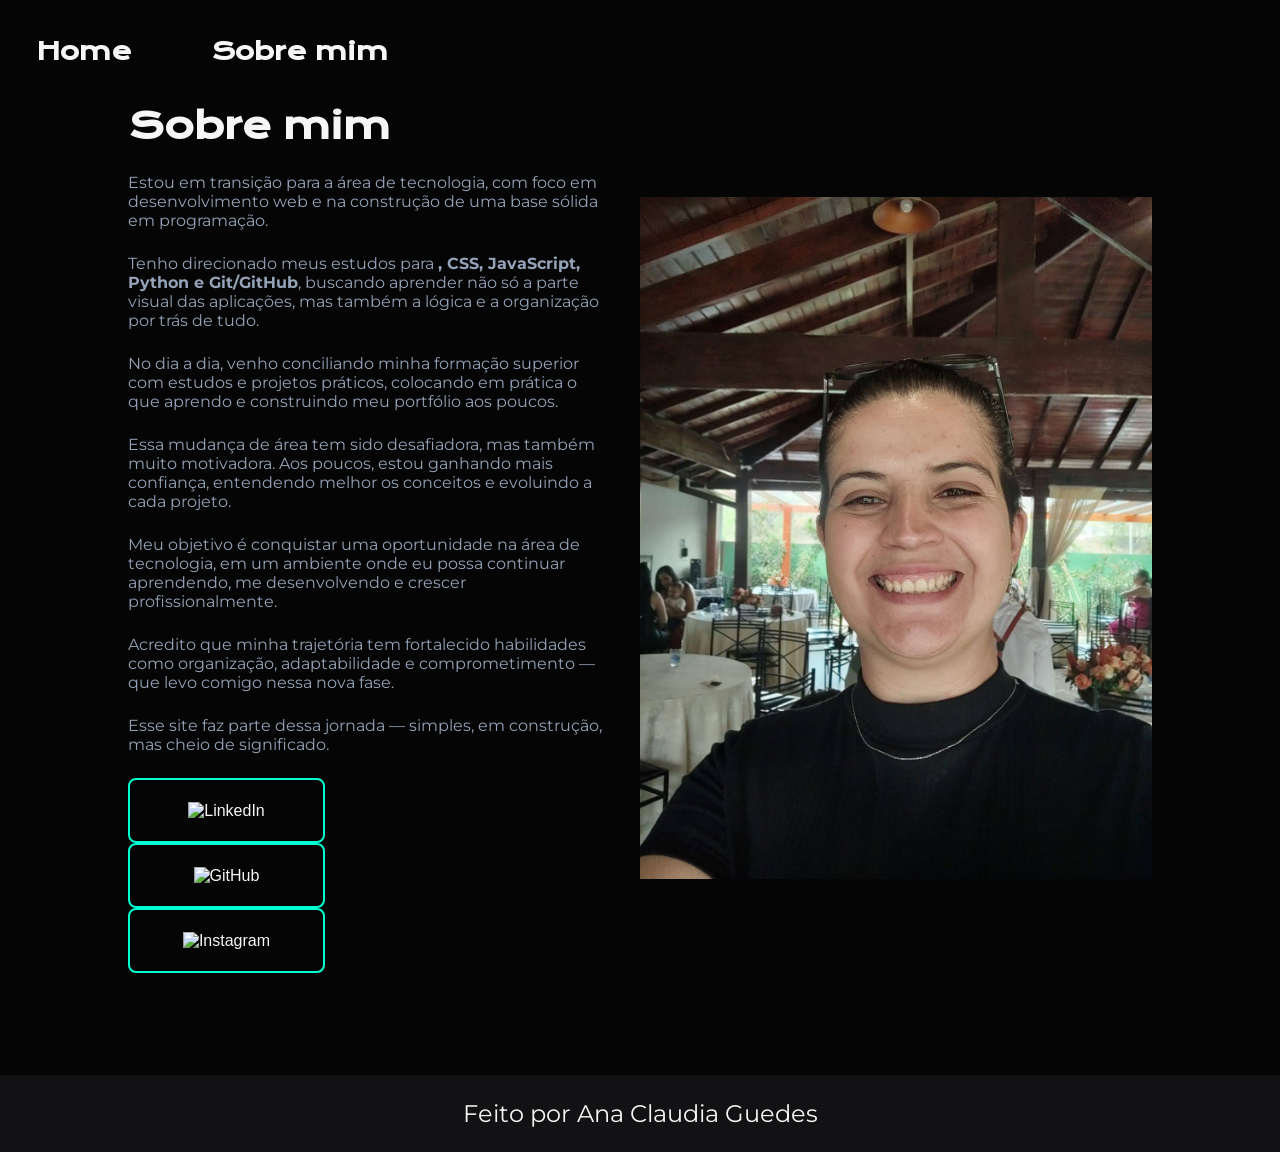
==== about.html @ 31c85d91 "apresentação" ====
<!DOCTYPE html>
<html lang="pt-br">
<head>
    <meta charset="UTF-8">
    <meta http-equiv="X-UA-Compatible" content="IE=edge">
    <meta name="viewport" content="width=device-width, initial-scale=1.0">
    <title>Sobre Mim</title>
    <link rel="stylesheet" href="style.css">
</head>
<body>
    <header>
    <nav class="cabecalhoMenu">
            <a class="cabecalhoMenuLink" href="index.html">Home</a>
            <a class="cabecalhoMenuLink" href="about.html">Sobre mim</a>
        </nav>
    </header>    
    <main class="apresentacao">  
        <section class="apresentacaoConteudo">
            <h1 class="apresentacaoConteudoTitulo">Sobre mim</h1>
            <p class="apresentacaoConteudoTexto">Estou em transição para a área de tecnologia, com foco em desenvolvimento web e na construção de uma base sólida em programação.</p> 
            <p class="apresentacaoConteudoTexto">Tenho direcionado meus estudos para <strong>, CSS, JavaScript, Python e Git/GitHub</strong>, buscando aprender não só a parte visual das aplicações, mas também a lógica e a organização por trás de tudo.</p>  
            <p class="apresentacaoConteudoTexto">No dia a dia, venho conciliando minha formação superior com estudos e projetos práticos, colocando em prática o que aprendo e construindo meu portfólio aos poucos.</p> 
            <p class="apresentacaoConteudoTexto">Essa mudança de área tem sido desafiadora, mas também muito motivadora. Aos poucos, estou ganhando mais confiança, entendendo melhor os conceitos e evoluindo a cada projeto.</p> 
            <p class="apresentacaoConteudoTexto">Meu objetivo é conquistar uma oportunidade na área de tecnologia, em um ambiente onde eu possa continuar aprendendo, me desenvolvendo e crescer profissionalmente.</p> 
            <p class="apresentacaoConteudoTexto">Acredito que minha trajetória tem fortalecido habilidades como organização, adaptabilidade e comprometimento — que levo comigo nessa nova fase.</p>
            <p class="apresentacaoConteudoTexto">Esse site faz parte dessa jornada — simples, em construção, mas cheio de significado.</p> 
            <div class="apresentacaolinks">
                <a class="apresentacaoLinksLink"
                    href="https://www.linkedin.com/in/ana-claudia-dos-santos-guedes-71b762196/"
                    target="_blank">
                    <img src="./assets/LinkedIn.png" alt="LinkedIn"> </a>
                <a class="apresentacaoLinksLink" href="https://github.com/anaclaudiaguedes1234-max"
                    target="_blank">
                    <img src="./assets/GitHub.png" alt="GitHub">
                </a>
                <a class="apresentacaoLinksLink" href="https://www.instagram.com/anaclaudiaguedes/"
                    target="_blank">
                    <img src="./assets/Instagram.png" alt="Instagram">
                </a>
            </div>
        </section>
        <img class="apresentacaoImagem" src="./assets/Imagem.jpg" alt="Imagem Ana Claudia">
    </main>   
    <footer class="rodape">
        <p class="rodapeTexto">Feito por Ana Claudia Guedes</p>
    </footer> 
</body>
</html>
---- style.css ----
@import url('https://fonts.googleapis.com/css2?family=Krona+One&family=Montserrat&display=swap');

:root{
    --cor-primaria: #00FFD1; /* Ciano Neon/Futurista */
    --cor-secundaria: #F6F6F6; /* Branco Puro para títulos */
    --cor-fundo: #050505; /* Preto Profundo */
    --cor-texto: #94A3B8; /* Cinza Azulado para descrições */
    --cor-hover: #00FFD1; 
    --cor-terciaria: #121214; /* Cinza muito escuro para o rodapé */
}
*{
    margin: 0 ;
    padding: 0;
}

body{
    font-family: Arial, sans-serif;
    background-color: var(--cor-fundo);
    color: var(--cor-secundaria);
}

.cabecalho{
    padding: 8% 10% 0 10%;
}

.cabecalhoMenu{
    display: flex;
    padding: 36px;
    gap: 80px;
}

.cabecalhoMenuLink{
    font-weight: 600;
    color: var(--cor-secundaria);
    font-size: 1.5rem;
    font-family: "Krona One", sans-serif;
    text-decoration: none;
}

.apresentacao{
    padding: 0 10% 8% 10%;
    display: flex;
    align-items:center;
    justify-content: center;
    gap: 32px;
}

.apresentacaoConteudo{
    width: 50%;
    display: flex;
    flex-direction: column;
    gap: 24px;
}

.apresentacaoConteudoTitulo{
    font-size: 2.25rem;
    font-family: "Krona One", sans-serif;
}

.apresentacaoConteudoTexto{
    font-size: 1rem;
    font-family: "Montserrat", sans-serif;
    color: var(--cor-texto);
}

.apresentacaoLinks{
    display: flex;
    justify-content: space-between;
}

.apresentacaoLinksLink{
    display: flex;
    justify-content: center;
    align-items: center;
    background-color: var(--cor-fundo);
    border: 2px solid var(--cor-primaria);
    width: 150px;
    text-align: center;
    border-radius: 8px;
    padding: 21.5px;
    text-decoration: none;
    color: var(--cor-secundaria);
    
}

.apresentacaoLinksLink:hover{
    background-color: rgba(0, 255, 209, 0.1);
    color: var(--cor-primaria);
    box-shadow: 0 0 15px var(--cor-primaria);
    border-color: var(--cor-primaria);
    transition: 0.3s;
}
.apresentacaoImagem{
    width: 50%;
}

.rodape{
    padding: 24px;
    color: var(--cor-secundaria);
    background-color: var(--cor-terciaria);
    text-align: center;
    font-family: "Montserrat", sans-serif;
    font-size: 1.5rem;
    font-weight: 400;
}

@media (max-width:1200px){
    .cabecalho{
        padding: 10%;
    }
    
    .cabecalhoMenu{
        justify-content: center;
    }

    .apresentacao{
        flex-direction: column-reverse;
        padding: 5%;
    }

    .apresentacaoConteudo{
        width: auto;
    }
}
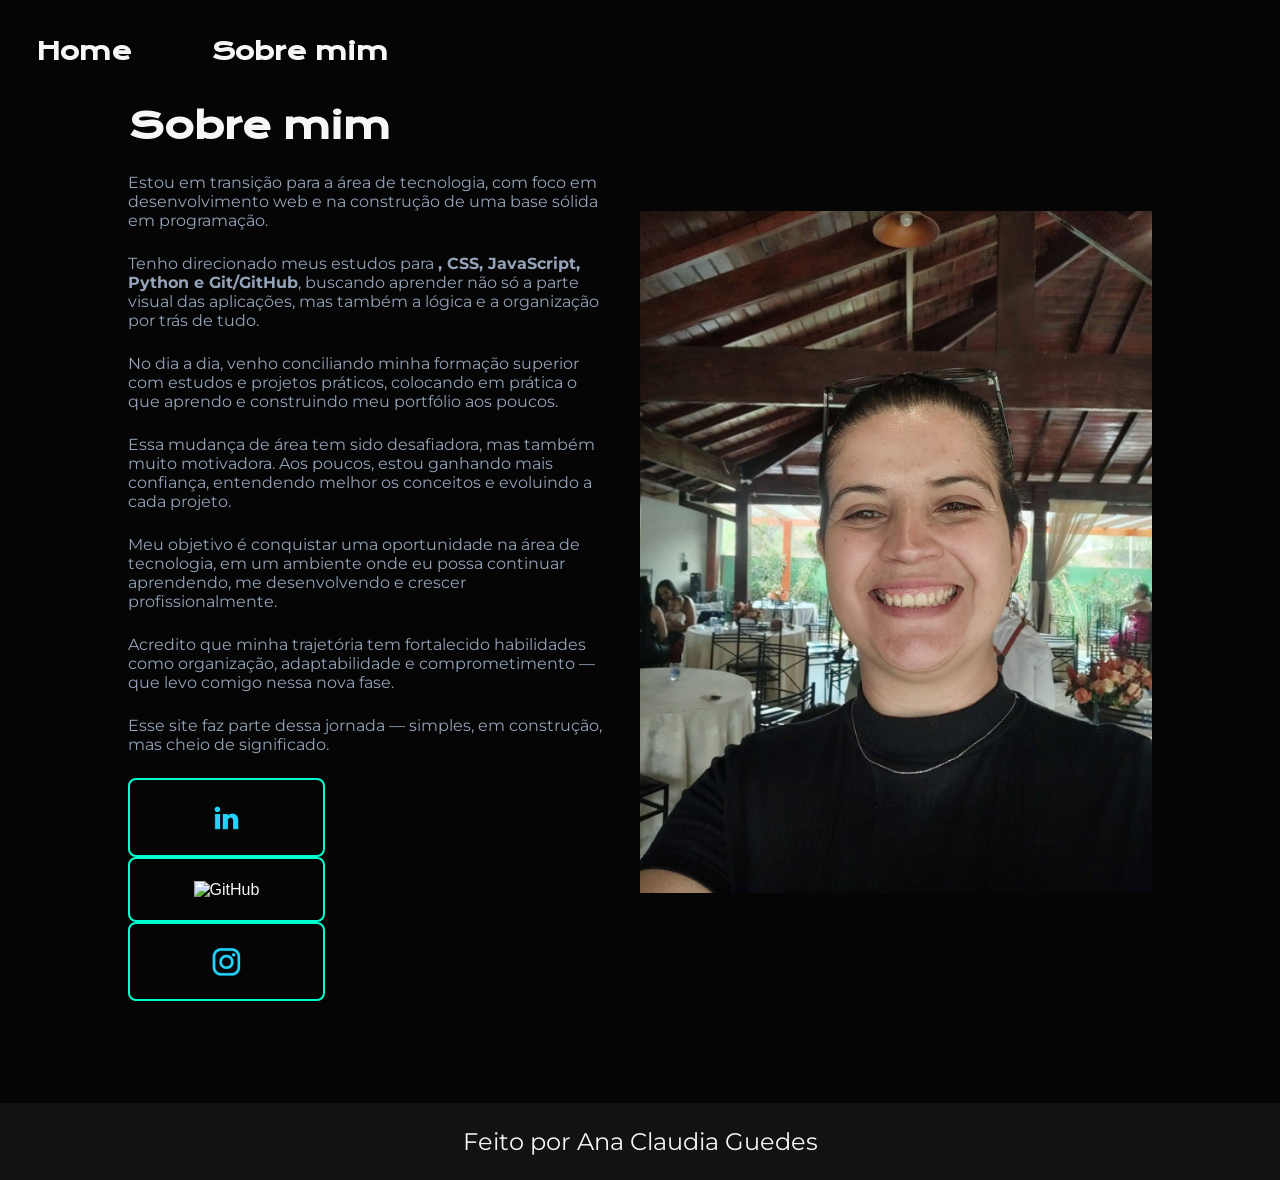
==== commit 6cbfe562: "correção imagens" ====
--- a/about.html
+++ b/about.html
@@ -28,14 +28,14 @@
                 <a class="apresentacaoLinksLink"
                     href="https://www.linkedin.com/in/ana-claudia-dos-santos-guedes-71b762196/"
                     target="_blank">
-                    <img src="./assets/LinkedIn.png" alt="LinkedIn"> </a>
+                    <img src="./assets/linkedin.png" alt="LinkedIn"> </a>
                 <a class="apresentacaoLinksLink" href="https://github.com/anaclaudiaguedes1234-max"
                     target="_blank">
-                    <img src="./assets/GitHub.png" alt="GitHub">
+                    <img src="./assets/gitHub.png" alt="GitHub">
                 </a>
-                <a class="apresentacaoLinksLink" href="https://www.instagram.com/anaclaudiaguedes/"
+                <a class="apresentacaoLinksLink" href="https://www.instagram.com/anaclaudiasguedes/"
                     target="_blank">
-                    <img src="./assets/Instagram.png" alt="Instagram">
+                    <img src="./assets/instagram.png" alt="Instagram">
                 </a>
             </div>
         </section>
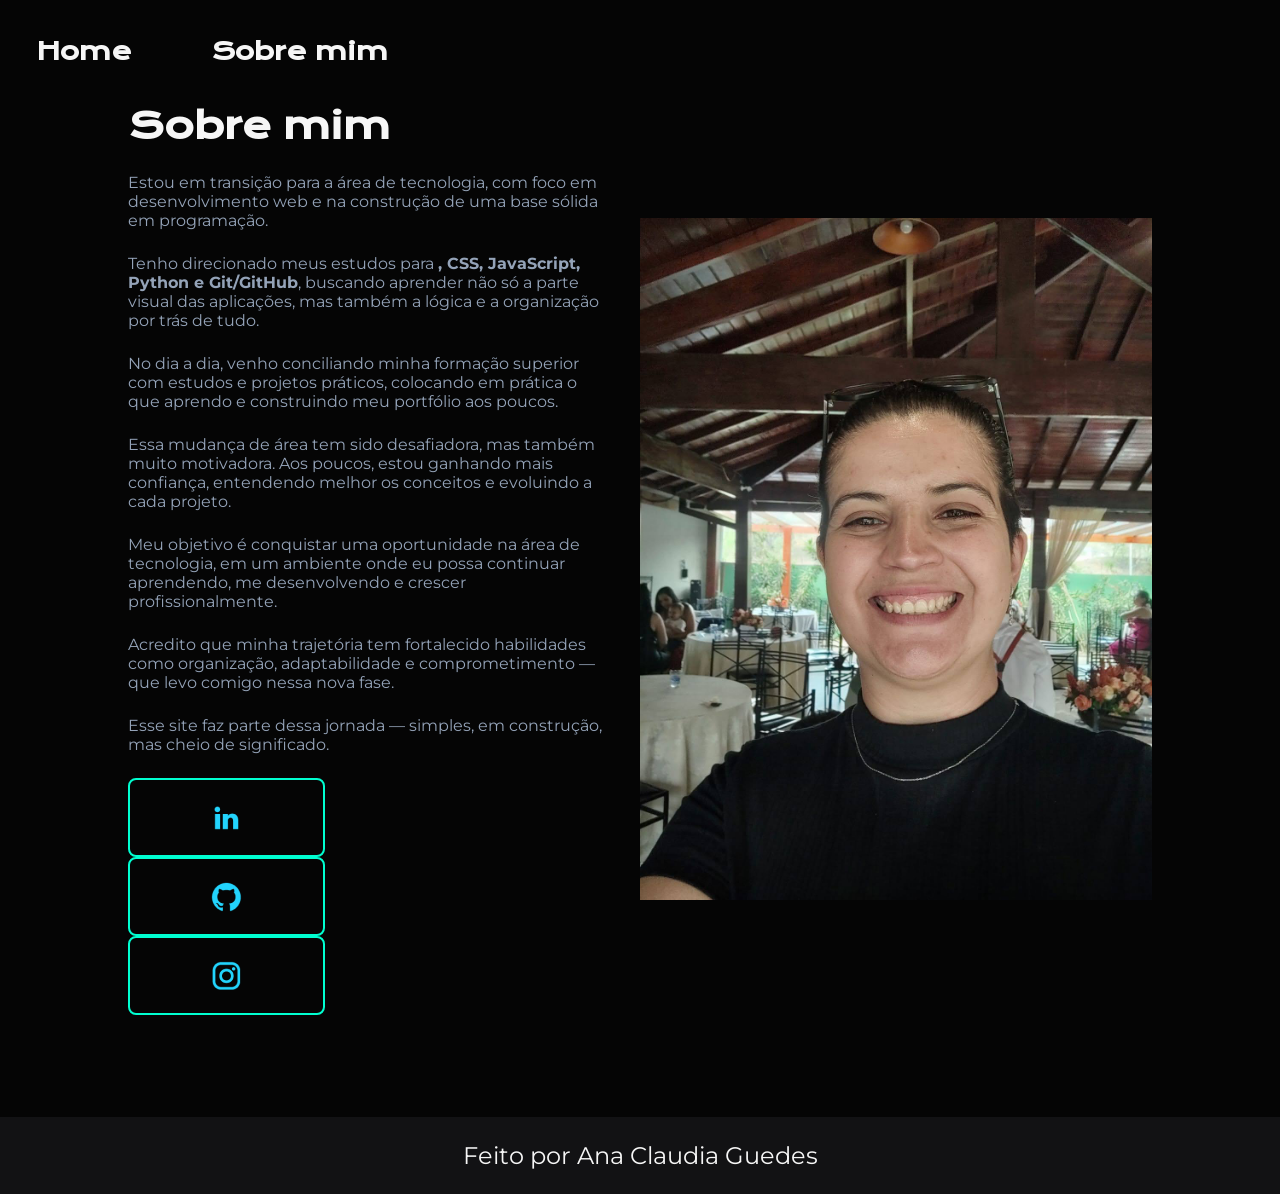
==== commit e627f2a3: "correção" ====
--- a/about.html
+++ b/about.html
@@ -31,7 +31,7 @@
                     <img src="./assets/linkedin.png" alt="LinkedIn"> </a>
                 <a class="apresentacaoLinksLink" href="https://github.com/anaclaudiaguedes1234-max"
                     target="_blank">
-                    <img src="./assets/gitHub.png" alt="GitHub">
+                    <img src="./assets/github.png" alt="GitHub">
                 </a>
                 <a class="apresentacaoLinksLink" href="https://www.instagram.com/anaclaudiasguedes/"
                     target="_blank">
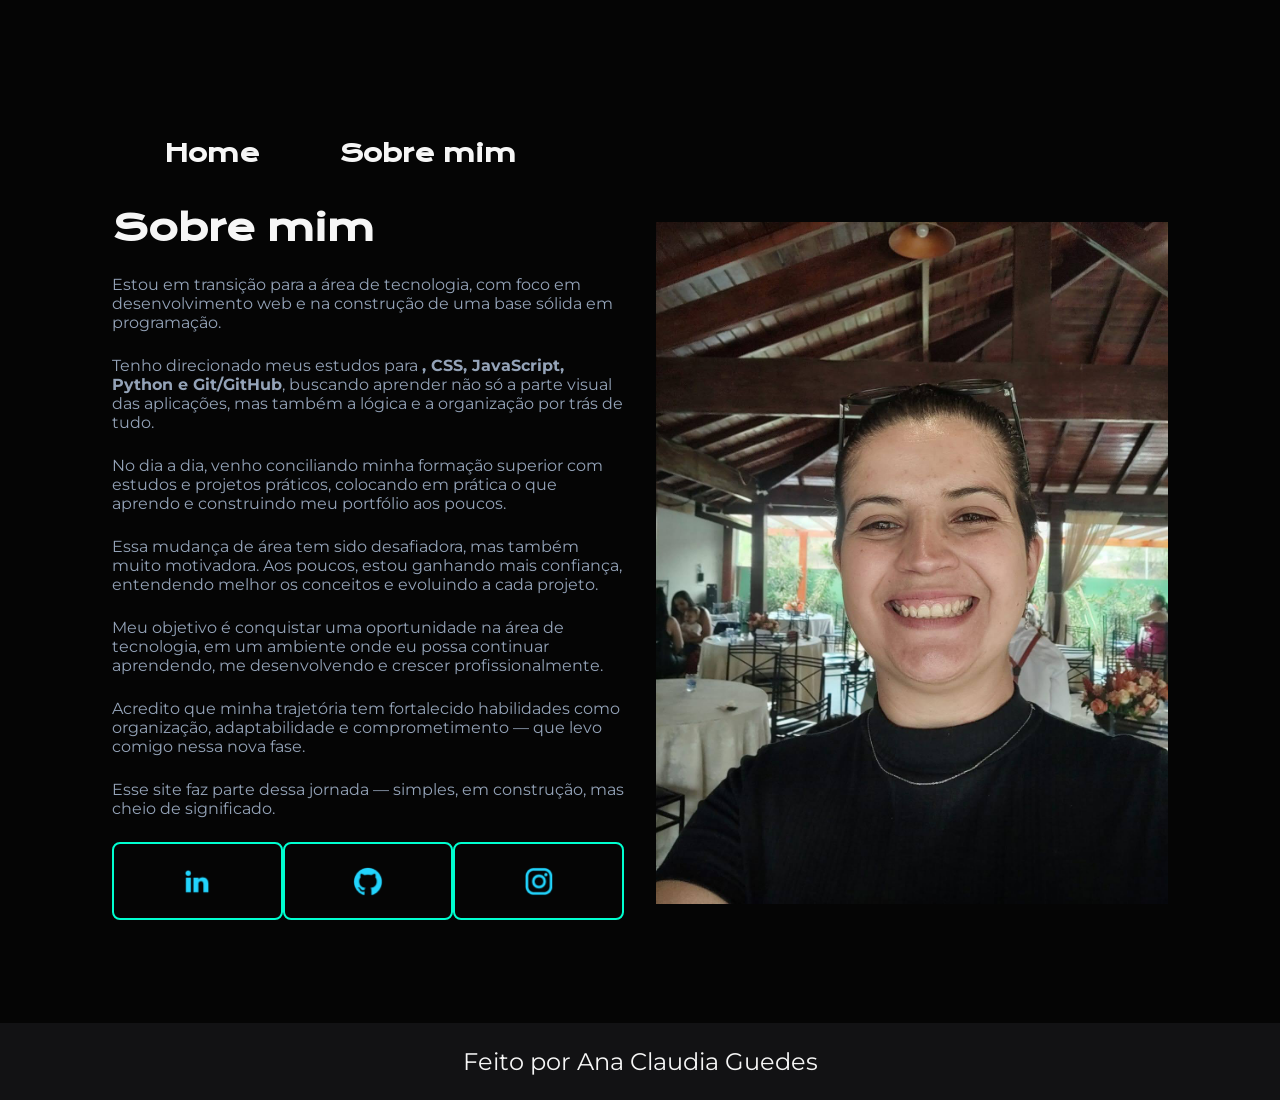
==== commit 1786db65: "correção" ====
--- a/about.html
+++ b/about.html
@@ -8,7 +8,7 @@
     <link rel="stylesheet" href="style.css">
 </head>
 <body>
-    <header>
+    <header class="cabecalho">
     <nav class="cabecalhoMenu">
             <a class="cabecalhoMenuLink" href="index.html">Home</a>
             <a class="cabecalhoMenuLink" href="about.html">Sobre mim</a>
@@ -24,7 +24,7 @@
             <p class="apresentacaoConteudoTexto">Meu objetivo é conquistar uma oportunidade na área de tecnologia, em um ambiente onde eu possa continuar aprendendo, me desenvolvendo e crescer profissionalmente.</p> 
             <p class="apresentacaoConteudoTexto">Acredito que minha trajetória tem fortalecido habilidades como organização, adaptabilidade e comprometimento — que levo comigo nessa nova fase.</p>
             <p class="apresentacaoConteudoTexto">Esse site faz parte dessa jornada — simples, em construção, mas cheio de significado.</p> 
-            <div class="apresentacaolinks">
+            <div class="apresentacaoLinks">
                 <a class="apresentacaoLinksLink"
                     href="https://www.linkedin.com/in/ana-claudia-dos-santos-guedes-71b762196/"
                     target="_blank">
--- a/style.css
+++ b/style.css
@@ -83,6 +83,11 @@
     
 }
 
+.apresentacaoLinksLink img {
+    max-width: 32px;
+    height: auto;
+}
+
 .apresentacaoLinksLink:hover{
     background-color: rgba(0, 255, 209, 0.1);
     color: var(--cor-primaria);
